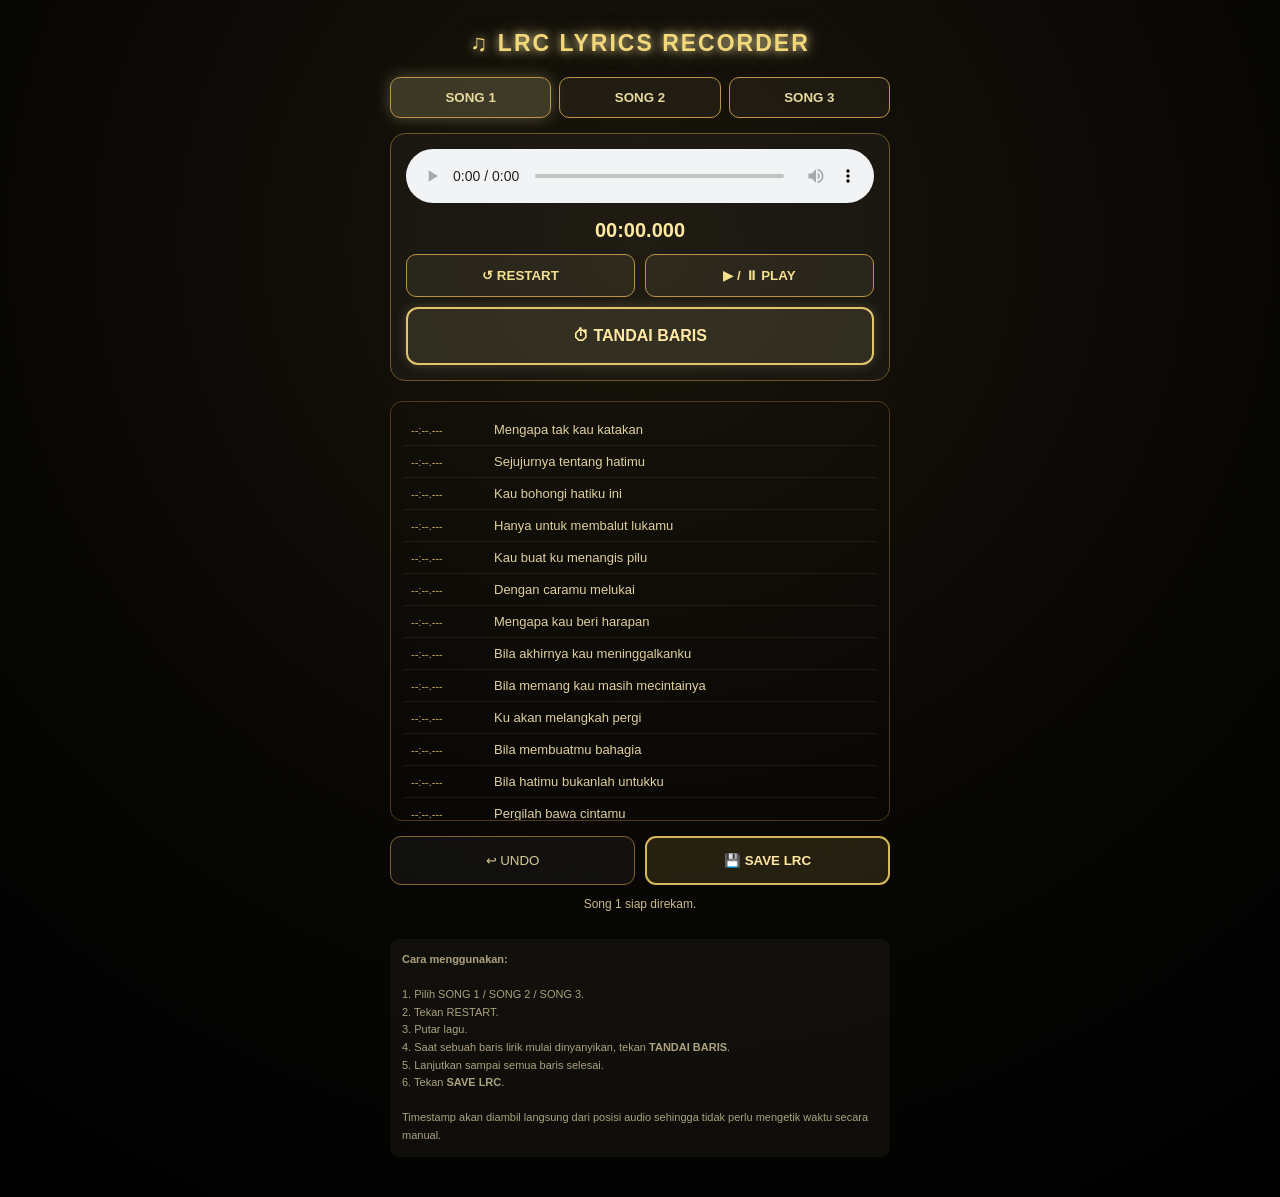
==== lrc-recorder.html @ 00f18ccf "Update Halaman Utama" ====
<!DOCTYPE html>
<html lang="id">

<head>

<meta charset="UTF-8">

<meta
  name="viewport"
  content="width=device-width, initial-scale=1.0"
>

<title>LRC Lyrics Recorder</title>

<style>

* {
  box-sizing: border-box;
}

html,
body {

  margin: 0;
  padding: 0;

  min-height: 100%;

  font-family:
    Arial,
    sans-serif;

  background:
    radial-gradient(
      circle at 50% 20%,
      #19150b,
      #080705 55%,
      #000000
    );

  color: #e7d99e;

}


body {

  padding:
    20px 15px 40px;

}


.container {

  width: 100%;

  max-width: 500px;

  margin: auto;

}


h1 {

  text-align: center;

  font-size: 23px;

  letter-spacing: 2px;

  margin:
    10px 0 20px;

  color: #f2d879;

  text-shadow:
    0 0 8px #d7c890,
    0 0 20px rgba(215,200,144,.5);

}


.song-buttons {

  display: flex;

  gap: 8px;

  margin-bottom: 15px;

}


.song-buttons button {

  flex: 1;

  padding: 12px 5px;

  border-radius: 10px;

  border:
    1px solid #b99545;

  background:
    rgba(215,200,144,.06);

  color: #e7d99e;

  font-weight: bold;

}


.song-buttons button.active {

  background:
    rgba(215,200,144,.22);

  box-shadow:
    0 0 15px rgba(215,200,144,.35);

}


.audio-box {

  padding: 15px;

  border:
    1px solid #6f5727;

  border-radius: 15px;

  background:
    rgba(255,255,255,.03);

}


audio {

  width: 100%;

}


.time {

  text-align: center;

  margin:
    12px 0;

  font-size: 20px;

  font-weight: bold;

  color: #ffe8a0;

}


.controls {

  display: grid;

  grid-template-columns:
    1fr 1fr;

  gap: 10px;

  margin-top: 10px;

}


button {

  cursor: pointer;

}


.control-btn {

  padding: 13px;

  border-radius: 10px;

  border:
    1px solid #b99545;

  background:
    rgba(215,200,144,.08);

  color: #f4df91;

  font-weight: bold;

}


.mark-btn {

  grid-column:
    1 / -1;

  padding: 18px;

  border-radius: 12px;

  border:
    2px solid #e4c56f;

  background:
    rgba(215,200,144,.12);

  color: #ffe9a3;

  font-size: 16px;

  font-weight: bold;

  box-shadow:
    0 0 12px rgba(215,200,144,.25);

}


.mark-btn:active {

  transform:
    scale(.97);

}


.lyrics-box {

  margin-top: 20px;

  padding: 12px;

  border:
    1px solid #4f3b19;

  border-radius: 12px;

  max-height: 420px;

  overflow-y: auto;

}


.lyric-row {

  display: flex;

  gap: 8px;

  align-items: center;

  padding: 8px;

  border-bottom:
    1px solid rgba(215,200,144,.08);

}


.lyric-row.marked {

  background:
    rgba(215,200,144,.10);

}


.lyric-time {

  width: 75px;

  flex-shrink: 0;

  font-size: 11px;

  color: #c7ae68;

}


.lyric-text {

  flex: 1;

  font-size: 13px;

  color: #ddd0a0;

}


.lyric-row.current {

  border-left:
    3px solid #f2d879;

  background:
    rgba(242,216,121,.12);

}


.bottom-controls {

  display: grid;

  grid-template-columns:
    1fr 1fr;

  gap: 10px;

  margin-top: 15px;

}


.save-btn {

  padding: 15px;

  border-radius: 11px;

  border:
    2px solid #d7b75b;

  background:
    rgba(215,183,91,.14);

  color: #ffe7a0;

  font-weight: bold;

}


.undo-btn {

  padding: 15px;

  border-radius: 11px;

  border:
    1px solid #80642d;

  background:
    rgba(255,255,255,.04);

  color: #d7c890;

}


.status {

  text-align: center;

  min-height: 22px;

  margin-top: 12px;

  font-size: 12px;

  color: #c9bb8a;

}


.help {

  margin-top: 20px;

  padding: 12px;

  border-radius: 10px;

  background:
    rgba(215,200,144,.05);

  color: #aaa27e;

  font-size: 11px;

  line-height: 1.6;

}

</style>

</head>


<body>


<div class="container">


<h1>♫ LRC LYRICS RECORDER</h1>


<div class="song-buttons">

  <button
    id="song1Btn"
    onclick="selectSong(1)"
  >
    SONG 1
  </button>

  <button
    id="song2Btn"
    onclick="selectSong(2)"
  >
    SONG 2
  </button>

  <button
    id="song3Btn"
    onclick="selectSong(3)"
  >
    SONG 3
  </button>

</div>


<div class="audio-box">


  <audio
    id="audio"
    controls
    preload="metadata"
  ></audio>


  <div
    class="time"
    id="currentTime"
  >
    00:00.000
  </div>


  <div class="controls">


    <button
      class="control-btn"
      onclick="restartSong()"
    >
      ↺ RESTART
    </button>


    <button
      class="control-btn"
      onclick="togglePlay()"
    >
      ▶ / ⏸ PLAY
    </button>


    <button
      class="mark-btn"
      onclick="markCurrentLine()"
    >
      ⏱ TANDAI BARIS
    </button>


  </div>


</div>


<div
  class="lyrics-box"
  id="lyricsBox"
></div>


<div class="bottom-controls">


  <button
    class="undo-btn"
    onclick="undoLast()"
  >
    ↩ UNDO
  </button>


  <button
    class="save-btn"
    onclick="saveLRC()"
  >
    💾 SAVE LRC
  </button>


</div>


<div
  class="status"
  id="status"
></div>


<div class="help">

  <b>Cara menggunakan:</b><br><br>

  1. Pilih SONG 1 / SONG 2 / SONG 3.<br>
  2. Tekan RESTART.<br>
  3. Putar lagu.<br>
  4. Saat sebuah baris lirik mulai dinyanyikan,
     tekan <b>TANDAI BARIS</b>.<br>
  5. Lanjutkan sampai semua baris selesai.<br>
  6. Tekan <b>SAVE LRC</b>.<br><br>

  Timestamp akan diambil langsung dari
  posisi audio sehingga tidak perlu mengetik
  waktu secara manual.

</div>


</div>


<script>


/* =========================================================
   DATA LIRIK
========================================================= */


const songs = {


  1: {

    audio:
      "lyricstime/song1.mp3",

    filename:
      "song1.lrc",

    lyrics: [

      "Mengapa tak kau katakan",
      "Sejujurnya tentang hatimu",
      "Kau bohongi hatiku ini",
      "Hanya untuk membalut lukamu",
      "Kau buat ku menangis pilu",
      "Dengan caramu melukai",
      "Mengapa kau beri harapan",
      "Bila akhirnya kau meninggalkanku",

      "Bila memang kau masih mecintainya",
      "Ku akan melangkah pergi",
      "Bila membuatmu bahagia",
      "Bila hatimu bukanlah untukku",
      "Pergilah bawa cintamu",
      "Bersama masa lalumu",

      "Kau bohongi hatiku ini",
      "Hanya untuk membalut lukamu",
      "Kau buat ku menangis pilu",
      "Dengan caramu melukai",
      "Mengapa kau beri harapan",
      "Bila akhirnya kau meninggalkanku",

      "Bila memang kau masih mecintainya",
      "Ku akan melangkah pergi",
      "Bila membuatmu bahagia",
      "Bila hatimu bukanlah untukku",
      "Pergilah bawa cintamu",
      "Bersama masa lalumu",

      "Bila memang kau masih mecintainya",
      "Ku akan melangkah pergi",
      "Bila membuatmu bahagia",
      "Bila hatimu bukanlah untukku",
      "Pergilah bawa cintamu",
      "Bersama masa lalumu oh"

    ]

  },


  2: {

    audio:
      "lyricstime/song2.mp3",

    filename:
      "song2.lrc",

    lyrics: [

      "Teringat saat bersamamu",
      "Kau kecup keningku disampingmu",
      "Kini hanyalah tinggal kenangan",
      "Saat bersamamu",

      "Ucap janjimu yang takkan pernah",
      "Untuk pergi meninggalkan aku",
      "Namun semua hanyalah semu",
      "Kini kau pergi meninggalkan cinta",

      "Kini tinggal kenangan",
      "Saat saat kita bersama",
      "Sungguh sangat ku merindu",
      "Sentuh peluk manja kamu",

      "Selamat tinggal yang aku cinta",
      "Semua kisah tentang cinta kita",
      "Kan ku kenang kau slamanya",
      "Di dalam hatiku",

      "Ucap janjimu yang takkan pernah",
      "Untuk pergi meninggalkan aku",
      "Namun semua hanyalah semu",
      "Kini kau pergi meninggalkan cinta",

      "Kini tinggal kenangan",
      "Saat saat kita bersama",
      "Sungguh sangat ku merindu",
      "Sentuh peluk manja kamu",

      "Selamat tinggal yang aku cinta",
      "Semua kisah tentang cinta kita",
      "Kan ku kenang kau slamanya",
      "Di dalam hatiku",

      "Kini tinggal kenangan",
      "Saat saat kita bersama",
      "Sungguh sangat ku merindu",
      "Sentuh peluk manja kamu",

      "Selamat tinggal yang aku cinta",
      "Semua kisah tentang cinta kita",
      "Kan ku kenang kau slamanya",
      "Di dalam hatiku"

    ]

  },


  3: {

    audio:
      "lyricstime/song3.mp3",

    filename:
      "song3.lrc",

    lyrics: [

      "Sakitnya hatiku",
      "Bila ingat tentangmu",
      "Saat saat indah bersamamu dulu",
      "Ku merindukanmu",
      "Resah hati tanpamu",
      "Namun kini dirimu bukan lagi milikku",

      "Mudahnya kau berpaling dariku",
      "Terlantarkan cintaku",
      "Inikah balasan janji manismu",
      "Kan setia padaku",

      "Disana kau berdua bahagia",
      "Disini ku sendiri menahan luka",
      "Mudahnya engkau membagi cinta",
      "Setia ku kau balas luka",

      "Sesungguhnya tanpamu aku tak bisa",
      "Namun apalah daya kau telah mendua",
      "Biarlah disini ku merawat luka",
      "Semoga kau selalu bahagia",

      "Oh mudahnya kau berpaling dariku",
      "Terlantarkan cintaku",
      "Inikah balasan janji manismu",
      "Kan setia padaku",

      "Disana kau berdua bahagia",
      "Disini ku sendiri menahan luka",
      "Mudahnya engkau membagi cinta",
      "Setia ku kau balas luka",

      "Sesungguhnya tanpamu aku tak bisa",
      "Namun apalah daya kau telah mendua",
      "Biarlah disini ku merawat luka",
      "Semoga kau selalu bahagia",

      "Disana kau berdua bahagia",
      "Disini ku sendiri menahan luka",
      "Mudahnya engkau membagi cinta",
      "Setia ku kau balas luka",

      "Sesungguhnya tanpamu aku tak bisa",
      "Namun apalah daya kau telah mendua",
      "Biarlah disini ku merawat luka",
      "Semoga kau selalu bahagia"

    ]

  }

};


/* =========================================================
   STATE
========================================================= */


const audio =
  document.getElementById("audio");


const currentTime =
  document.getElementById("currentTime");


const lyricsBox =
  document.getElementById("lyricsBox");


const statusBox =
  document.getElementById("status");


let currentSong =
  1;


let currentLine =
  0;


let recorded =
  [];


/* =========================================================
   SELECT SONG
========================================================= */


function selectSong(number) {


  currentSong =
    number;


  currentLine =
    0;


  recorded =
    [];


  audio.pause();


  audio.currentTime =
    0;


  audio.src =
    songs[number].audio;


  audio.load();


  document
    .querySelectorAll(".song-buttons button")
    .forEach(button => {

      button.classList.remove(
        "active"
      );

    });


  document
    .getElementById(
      "song" + number + "Btn"
    )
    .classList.add(
      "active"
    );


  renderLyrics();


  setStatus(
    "Song " +
    number +
    " siap direkam."
  );

}


/* =========================================================
   RENDER LYRICS
========================================================= */


function renderLyrics() {


  lyricsBox.innerHTML =
    "";


  songs[currentSong]
    .lyrics
    .forEach(
      (text, index) => {


        const row =
          document.createElement(
            "div"
          );


        row.className =
          "lyric-row";


        row.id =
          "line-" +
          index;


        const time =
          document.createElement(
            "div"
          );


        time.className =
          "lyric-time";


        time.textContent =
          "--:--.---";


        const lyric =
          document.createElement(
            "div"
          );


        lyric.className =
          "lyric-text";


        lyric.textContent =
          text;


        row.appendChild(
          time
        );


        row.appendChild(
          lyric
        );


        lyricsBox.appendChild(
          row
        );

      }
    );

}


/* =========================================================
   TIME FORMAT
========================================================= */


function formatTime(seconds) {


  const minutes =
    Math.floor(
      seconds / 60
    );


  const secs =
    seconds -
    minutes * 60;


  const secText =
    secs
      .toFixed(3)
      .padStart(
        6,
        "0"
      );


  return (
    String(minutes)
      .padStart(2, "0")
    +
    ":" +
    secText
  );

}


/* =========================================================
   LRC TIME FORMAT
========================================================= */


function formatLRC(seconds) {


  const minutes =
    Math.floor(
      seconds / 60
    );


  const secs =
    seconds -
    minutes * 60;


  return (
    "[" +
    String(minutes)
      .padStart(2, "0")
    +
    ":" +
    secs
      .toFixed(3)
      .padStart(6, "0")
    +
    "]"
  );

}


/* =========================================================
   UPDATE CLOCK
========================================================= */


audio.addEventListener(
  "timeupdate",
  () => {


    currentTime.textContent =
      formatTime(
        audio.currentTime
      );


  }
);


/* =========================================================
   MARK CURRENT LINE
========================================================= */


function markCurrentLine() {


  if (
    currentLine >=
    songs[currentSong].lyrics.length
  ) {

    setStatus(
      "Semua baris sudah direkam."
    );

    return;

  }


  const time =
    audio.currentTime;


  const text =
    songs[currentSong]
      .lyrics[currentLine];


  recorded.push({

    time:
      time,

    text:
      text,

    line:
      currentLine

  });


  const row =
    document.getElementById(
      "line-" +
      currentLine
    );


  if (row) {


    row.classList.add(
      "marked"
    );


    row.classList.remove(
      "current"
    );


    row.querySelector(
      ".lyric-time"
    ).textContent =
      formatTime(time);


  }


  currentLine++;


  const next =
    document.getElementById(
      "line-" +
      currentLine
    );


  if (next) {


    next.classList.add(
      "current"
    );


    next.scrollIntoView({

      behavior:
        "smooth",

      block:
        "center"

    });

  }


  setStatus(

    "Tersimpan: " +
    formatTime(time) +
    " — " +
    text

  );

}


/* =========================================================
   UNDO
========================================================= */


function undoLast() {


  if (
    recorded.length === 0
  ) {

    setStatus(
      "Belum ada timestamp."
    );

    return;

  }


  const last =
    recorded.pop();


  currentLine =
    last.line;


  const row =
    document.getElementById(
      "line-" +
      last.line
    );


  if (row) {


    row.classList.remove(
      "marked"
    );


    row.querySelector(
      ".lyric-time"
    ).textContent =
      "--:--.---";

  }


  const next =
    document.getElementById(
      "line-" +
      currentLine
    );


  if (next) {

    next.classList.add(
      "current"
    );

  }


  setStatus(
    "Timestamp terakhir dibatalkan."
  );

}


/* =========================================================
   PLAY / PAUSE
========================================================= */


function togglePlay() {


  if (
    audio.paused
  ) {

    audio.play();

  } else {

    audio.pause();

  }

}


/* =========================================================
   RESTART
========================================================= */


function restartSong() {


  audio.pause();


  audio.currentTime =
    0;


  currentLine =
    0;


  recorded =
    [];


  renderLyrics();


  setStatus(
    "Recording direset. Siap mulai dari awal."
  );

}


/* =========================================================
   SAVE LRC
========================================================= */


function saveLRC() {


  if (
    recorded.length === 0
  ) {

    setStatus(
      "Belum ada timestamp untuk disimpan."
    );

    return;

  }


  const lines =
    recorded
      .slice()
      .sort(
        (a, b) =>
          a.time -
          b.time
      )
      .map(
        item =>
          formatLRC(
            item.time
          ) +
          item.text
      );


  const lrc =
    lines.join(
      "\n"
    );


  const blob =
    new Blob(
      [lrc],
      {
        type:
          "text/plain;charset=utf-8"
      }
    );


  const url =
    URL.createObjectURL(
      blob
    );


  const link =
    document.createElement(
      "a"
    );


  link.href =
    url;


  link.download =
    songs[currentSong].filename;


  document.body.appendChild(
    link
  );


  link.click();


  document.body.removeChild(
    link
  );


  URL.revokeObjectURL(
    url
  );


  setStatus(

    "✓ " +
    songs[currentSong].filename +
    " berhasil dibuat."

  );

}


/* =========================================================
   STATUS
========================================================= */


function setStatus(message) {

  statusBox.textContent =
    message;

}


/* =========================================================
   INITIALIZE
========================================================= */


selectSong(1);


</script>


</body>

</html>
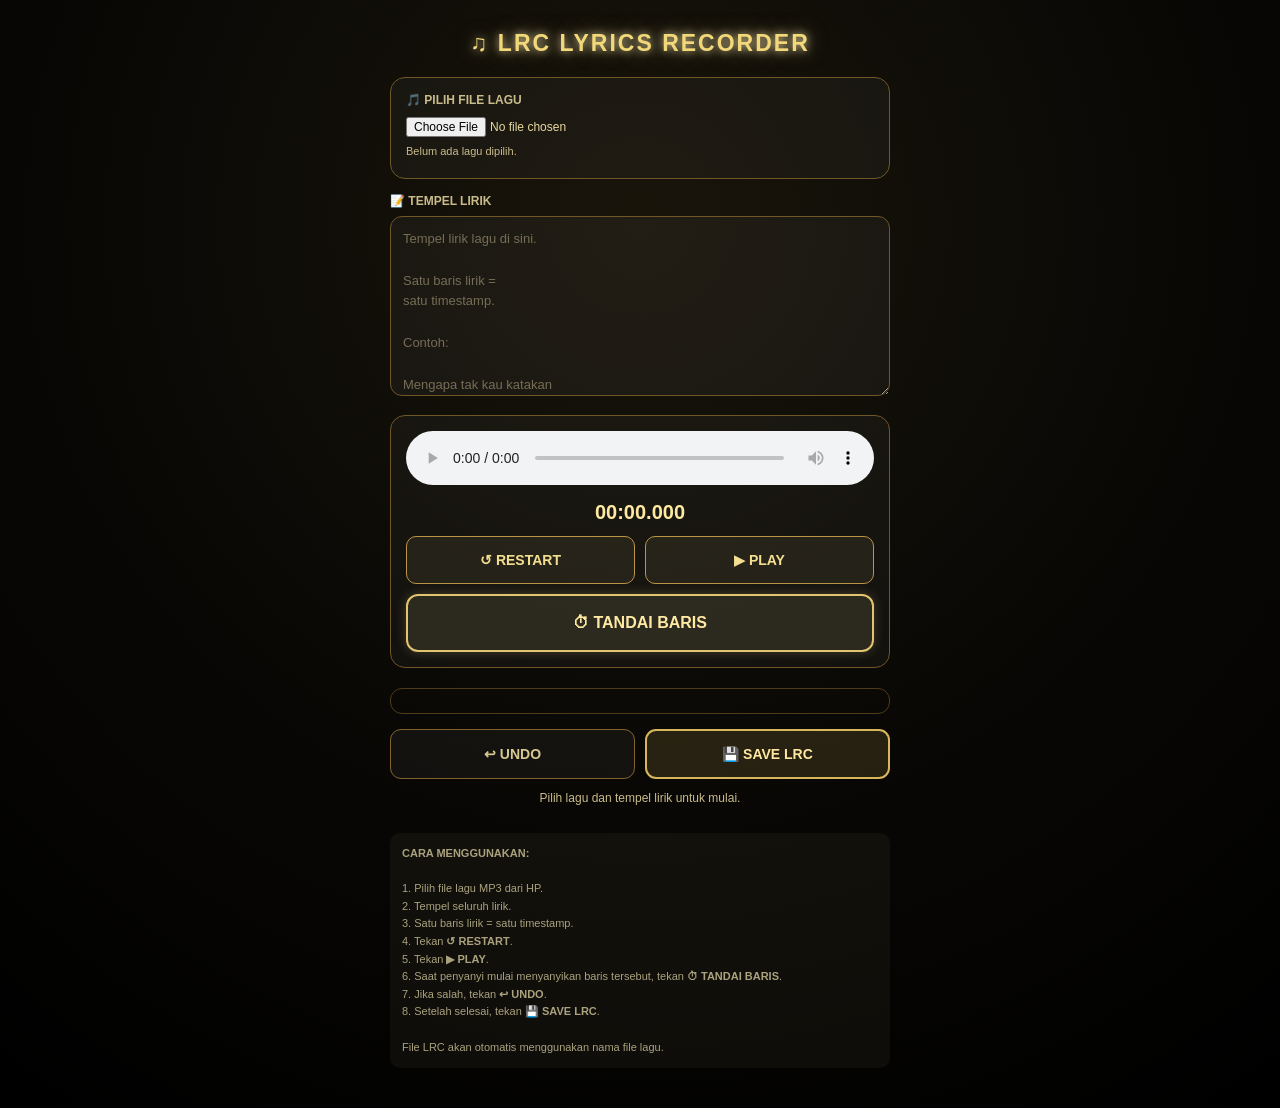
==== commit 651ecea2: "Update lagu halaman utama" ====
--- a/lrc-recorder.html
+++ b/lrc-recorder.html
@@ -12,11 +12,17 @@
 
 <title>LRC Lyrics Recorder</title>
 
+
 <style>
+
+/* =========================================================
+   RESET
+========================================================= */
 
 * {
   box-sizing: border-box;
 }
+
 
 html,
 body {
@@ -51,16 +57,35 @@
 }
 
 
+button,
+input,
+textarea {
+
+  font-family:
+    Arial,
+    sans-serif;
+
+}
+
+
+/* =========================================================
+   CONTAINER
+========================================================= */
+
 .container {
 
   width: 100%;
 
   max-width: 500px;
 
-  margin: auto;
-
-}
-
+  margin: 0 auto;
+
+}
+
+
+/* =========================================================
+   TITLE
+========================================================= */
 
 h1 {
 
@@ -82,22 +107,202 @@
 }
 
 
-.song-buttons {
-
-  display: flex;
-
-  gap: 8px;
+/* =========================================================
+   FILE BOX
+========================================================= */
+
+.file-box {
+
+  padding: 15px;
+
+  border:
+    1px solid #6f5727;
+
+  border-radius: 15px;
+
+  background:
+    rgba(255,255,255,.03);
 
   margin-bottom: 15px;
 
 }
 
 
-.song-buttons button {
-
-  flex: 1;
-
-  padding: 12px 5px;
+.file-title {
+
+  display: block;
+
+  margin-bottom: 10px;
+
+  font-size: 12px;
+
+  font-weight: bold;
+
+  color: #c9bb8a;
+
+}
+
+
+#audioFile {
+
+  width: 100%;
+
+  color: #e7d99e;
+
+  font-size: 12px;
+
+}
+
+
+.file-name {
+
+  margin-top: 8px;
+
+  min-height: 18px;
+
+  font-size: 11px;
+
+  color: #c9bb8a;
+
+  word-break: break-word;
+
+}
+
+
+/* =========================================================
+   LYRICS INPUT
+========================================================= */
+
+.lyrics-title {
+
+  display: block;
+
+  margin-bottom: 8px;
+
+  font-size: 12px;
+
+  font-weight: bold;
+
+  color: #c9bb8a;
+
+}
+
+
+#lyricsInput {
+
+  width: 100%;
+
+  min-height: 180px;
+
+  padding: 12px;
+
+  resize: vertical;
+
+  outline: none;
+
+  border:
+    1px solid #6f5727;
+
+  border-radius: 12px;
+
+  background:
+    rgba(255,255,255,.04);
+
+  color: #e7d99e;
+
+  font-family:
+    Arial,
+    sans-serif;
+
+  font-size: 13px;
+
+  line-height: 1.6;
+
+}
+
+
+#lyricsInput::placeholder {
+
+  color: #756d55;
+
+}
+
+
+/* =========================================================
+   AUDIO BOX
+========================================================= */
+
+.audio-box {
+
+  margin-top: 15px;
+
+  padding: 15px;
+
+  border:
+    1px solid #6f5727;
+
+  border-radius: 15px;
+
+  background:
+    rgba(255,255,255,.03);
+
+}
+
+
+audio {
+
+  width: 100%;
+
+}
+
+
+/* =========================================================
+   TIME
+========================================================= */
+
+.time {
+
+  text-align: center;
+
+  margin:
+    12px 0;
+
+  font-size: 20px;
+
+  font-weight: bold;
+
+  color: #ffe8a0;
+
+}
+
+
+/* =========================================================
+   CONTROLS
+========================================================= */
+
+.controls {
+
+  display: grid;
+
+  grid-template-columns:
+    1fr 1fr;
+
+  gap: 10px;
+
+  margin-top: 10px;
+
+}
+
+
+.control-btn {
+
+  display: block;
+
+  width: 100%;
+
+  min-height: 48px;
+
+  padding: 13px 8px;
 
   border-radius: 10px;
 
@@ -105,65 +310,165 @@
     1px solid #b99545;
 
   background:
-    rgba(215,200,144,.06);
-
-  color: #e7d99e;
+    rgba(215,200,144,.08);
+
+  color: #f4df91;
+
+  font-size: 14px;
 
   font-weight: bold;
 
-}
-
-
-.song-buttons button.active {
+  text-align: center;
+
+  cursor: pointer;
+
+}
+
+
+/* =========================================================
+   MARK BUTTON
+========================================================= */
+
+.mark-btn {
+
+  display: block;
+
+  grid-column:
+    1 / -1;
+
+  width: 100%;
+
+  min-height: 58px;
+
+  padding: 18px 10px;
+
+  border-radius: 12px;
+
+  border:
+    2px solid #e4c56f;
 
   background:
-    rgba(215,200,144,.22);
+    rgba(215,200,144,.12);
+
+  color: #ffe9a3;
+
+  font-size: 16px;
+
+  font-weight: bold;
+
+  text-align: center;
+
+  cursor: pointer;
 
   box-shadow:
-    0 0 15px rgba(215,200,144,.35);
-
-}
-
-
-.audio-box {
-
-  padding: 15px;
+    0 0 12px
+    rgba(215,200,144,.25);
+
+}
+
+
+.control-btn:active,
+.mark-btn:active,
+.undo-btn:active,
+.save-btn:active {
+
+  transform:
+    scale(.97);
+
+}
+
+
+/* =========================================================
+   LYRICS BOX
+========================================================= */
+
+.lyrics-box {
+
+  margin-top: 20px;
+
+  padding: 12px;
 
   border:
-    1px solid #6f5727;
-
-  border-radius: 15px;
+    1px solid #4f3b19;
+
+  border-radius: 12px;
+
+  max-height: 420px;
+
+  overflow-y: auto;
+
+}
+
+
+/* =========================================================
+   LYRIC ROW
+========================================================= */
+
+.lyric-row {
+
+  display: flex;
+
+  gap: 8px;
+
+  align-items: center;
+
+  padding: 8px;
+
+  border-bottom:
+    1px solid
+    rgba(215,200,144,.08);
+
+}
+
+
+.lyric-row.marked {
 
   background:
-    rgba(255,255,255,.03);
-
-}
-
-
-audio {
-
-  width: 100%;
-
-}
-
-
-.time {
-
-  text-align: center;
-
-  margin:
-    12px 0;
-
-  font-size: 20px;
-
-  font-weight: bold;
-
-  color: #ffe8a0;
-
-}
-
-
-.controls {
+    rgba(215,200,144,.10);
+
+}
+
+
+.lyric-row.current {
+
+  border-left:
+    3px solid #f2d879;
+
+  background:
+    rgba(242,216,121,.12);
+
+}
+
+
+.lyric-time {
+
+  width: 75px;
+
+  flex-shrink: 0;
+
+  font-size: 11px;
+
+  color: #c7ae68;
+
+}
+
+
+.lyric-text {
+
+  flex: 1;
+
+  font-size: 13px;
+
+  color: #ddd0a0;
+
+}
+
+
+/* =========================================================
+   BOTTOM CONTROLS
+========================================================= */
+
+.bottom-controls {
 
   display: grid;
 
@@ -172,166 +477,51 @@
 
   gap: 10px;
 
-  margin-top: 10px;
-
-}
-
-
-button {
+  margin-top: 15px;
+
+}
+
+
+.undo-btn {
+
+  display: block;
+
+  width: 100%;
+
+  min-height: 50px;
+
+  padding: 15px 8px;
+
+  border-radius: 11px;
+
+  border:
+    1px solid #80642d;
+
+  background:
+    rgba(255,255,255,.04);
+
+  color: #d7c890;
+
+  font-size: 14px;
+
+  font-weight: bold;
+
+  text-align: center;
 
   cursor: pointer;
 
 }
 
 
-.control-btn {
-
-  padding: 13px;
-
-  border-radius: 10px;
-
-  border:
-    1px solid #b99545;
-
-  background:
-    rgba(215,200,144,.08);
-
-  color: #f4df91;
-
-  font-weight: bold;
-
-}
-
-
-.mark-btn {
-
-  grid-column:
-    1 / -1;
-
-  padding: 18px;
-
-  border-radius: 12px;
-
-  border:
-    2px solid #e4c56f;
-
-  background:
-    rgba(215,200,144,.12);
-
-  color: #ffe9a3;
-
-  font-size: 16px;
-
-  font-weight: bold;
-
-  box-shadow:
-    0 0 12px rgba(215,200,144,.25);
-
-}
-
-
-.mark-btn:active {
-
-  transform:
-    scale(.97);
-
-}
-
-
-.lyrics-box {
-
-  margin-top: 20px;
-
-  padding: 12px;
-
-  border:
-    1px solid #4f3b19;
-
-  border-radius: 12px;
-
-  max-height: 420px;
-
-  overflow-y: auto;
-
-}
-
-
-.lyric-row {
-
-  display: flex;
-
-  gap: 8px;
-
-  align-items: center;
-
-  padding: 8px;
-
-  border-bottom:
-    1px solid rgba(215,200,144,.08);
-
-}
-
-
-.lyric-row.marked {
-
-  background:
-    rgba(215,200,144,.10);
-
-}
-
-
-.lyric-time {
-
-  width: 75px;
-
-  flex-shrink: 0;
-
-  font-size: 11px;
-
-  color: #c7ae68;
-
-}
-
-
-.lyric-text {
-
-  flex: 1;
-
-  font-size: 13px;
-
-  color: #ddd0a0;
-
-}
-
-
-.lyric-row.current {
-
-  border-left:
-    3px solid #f2d879;
-
-  background:
-    rgba(242,216,121,.12);
-
-}
-
-
-.bottom-controls {
-
-  display: grid;
-
-  grid-template-columns:
-    1fr 1fr;
-
-  gap: 10px;
-
-  margin-top: 15px;
-
-}
-
-
 .save-btn {
 
-  padding: 15px;
+  display: block;
+
+  width: 100%;
+
+  min-height: 50px;
+
+  padding: 15px 8px;
 
   border-radius: 11px;
 
@@ -343,27 +533,20 @@
 
   color: #ffe7a0;
 
+  font-size: 14px;
+
   font-weight: bold;
 
-}
-
-
-.undo-btn {
-
-  padding: 15px;
-
-  border-radius: 11px;
-
-  border:
-    1px solid #80642d;
-
-  background:
-    rgba(255,255,255,.04);
-
-  color: #d7c890;
-
-}
-
+  text-align: center;
+
+  cursor: pointer;
+
+}
+
+
+/* =========================================================
+   STATUS
+========================================================= */
 
 .status {
 
@@ -379,6 +562,10 @@
 
 }
 
+
+/* =========================================================
+   HELP
+========================================================= */
 
 .help {
 
@@ -410,34 +597,81 @@
 <div class="container">
 
 
-<h1>♫ LRC LYRICS RECORDER</h1>
-
-
-<div class="song-buttons">
-
-  <button
-    id="song1Btn"
-    onclick="selectSong(1)"
+<!-- =====================================================
+     TITLE
+===================================================== -->
+
+<h1>
+  ♫ LRC LYRICS RECORDER
+</h1>
+
+
+<!-- =====================================================
+     SELECT AUDIO
+===================================================== -->
+
+<div class="file-box">
+
+  <label
+    class="file-title"
+    for="audioFile"
   >
-    SONG 1
-  </button>
-
-  <button
-    id="song2Btn"
-    onclick="selectSong(2)"
+    🎵 PILIH FILE LAGU
+  </label>
+
+
+  <input
+    type="file"
+    id="audioFile"
+    accept="audio/*"
   >
-    SONG 2
-  </button>
-
-  <button
-    id="song3Btn"
-    onclick="selectSong(3)"
+
+
+  <div
+    class="file-name"
+    id="fileName"
   >
-    SONG 3
-  </button>
+    Belum ada lagu dipilih.
+  </div>
 
 </div>
 
+
+<!-- =====================================================
+     LYRICS INPUT
+===================================================== -->
+
+<div>
+
+  <label
+    class="lyrics-title"
+    for="lyricsInput"
+  >
+    📝 TEMPEL LIRIK
+  </label>
+
+
+  <textarea
+    id="lyricsInput"
+    placeholder="Tempel lirik lagu di sini.
+
+Satu baris lirik =
+satu timestamp.
+
+Contoh:
+
+Mengapa tak kau katakan
+Sejujurnya tentang hatimu
+Kau bohongi hatiku ini
+Hanya untuk membalut lukamu"
+  ></textarea>
+
+</div>
+
+
+<!-- =====================================================
+     AUDIO PLAYER
+===================================================== -->
 
 <div class="audio-box">
 
@@ -461,24 +695,27 @@
 
 
     <button
+      type="button"
       class="control-btn"
-      onclick="restartSong()"
+      id="restartBtn"
     >
       ↺ RESTART
     </button>
 
 
     <button
+      type="button"
       class="control-btn"
-      onclick="togglePlay()"
+      id="playBtn"
     >
-      ▶ / ⏸ PLAY
+      ▶ PLAY
     </button>
 
 
     <button
+      type="button"
       class="mark-btn"
-      onclick="markCurrentLine()"
+      id="markBtn"
     >
       ⏱ TANDAI BARIS
     </button>
@@ -489,6 +726,10 @@
 
 </div>
 
+
+<!-- =====================================================
+     LYRICS DISPLAY
+===================================================== -->
 
 <div
   class="lyrics-box"
@@ -496,20 +737,26 @@
 ></div>
 
 
+<!-- =====================================================
+     UNDO / SAVE
+===================================================== -->
+
 <div class="bottom-controls">
 
 
   <button
+    type="button"
     class="undo-btn"
-    onclick="undoLast()"
+    id="undoBtn"
   >
     ↩ UNDO
   </button>
 
 
   <button
+    type="button"
     class="save-btn"
-    onclick="saveLRC()"
+    id="saveBtn"
   >
     💾 SAVE LRC
   </button>
@@ -518,27 +765,66 @@
 </div>
 
 
+<!-- =====================================================
+     STATUS
+===================================================== -->
+
 <div
   class="status"
   id="status"
-></div>
-
+>
+  Pilih lagu dan tempel lirik untuk mulai.
+</div>
+
+
+<!-- =====================================================
+     HELP
+===================================================== -->
 
 <div class="help">
 
-  <b>Cara menggunakan:</b><br><br>
-
-  1. Pilih SONG 1 / SONG 2 / SONG 3.<br>
-  2. Tekan RESTART.<br>
-  3. Putar lagu.<br>
-  4. Saat sebuah baris lirik mulai dinyanyikan,
-     tekan <b>TANDAI BARIS</b>.<br>
-  5. Lanjutkan sampai semua baris selesai.<br>
-  6. Tekan <b>SAVE LRC</b>.<br><br>
-
-  Timestamp akan diambil langsung dari
-  posisi audio sehingga tidak perlu mengetik
-  waktu secara manual.
+  <b>CARA MENGGUNAKAN:</b>
+
+  <br><br>
+
+  1. Pilih file lagu MP3 dari HP.
+
+  <br>
+
+  2. Tempel seluruh lirik.
+
+  <br>
+
+  3. Satu baris lirik = satu timestamp.
+
+  <br>
+
+  4. Tekan <b>↺ RESTART</b>.
+
+  <br>
+
+  5. Tekan <b>▶ PLAY</b>.
+
+  <br>
+
+  6. Saat penyanyi mulai menyanyikan
+     baris tersebut, tekan
+     <b>⏱ TANDAI BARIS</b>.
+
+  <br>
+
+  7. Jika salah, tekan
+     <b>↩ UNDO</b>.
+
+  <br>
+
+  8. Setelah selesai, tekan
+     <b>💾 SAVE LRC</b>.
+
+  <br><br>
+
+  File LRC akan otomatis menggunakan
+  nama file lagu.
 
 </div>
 
@@ -548,389 +834,88 @@
 
 <script>
 
-
-/* =========================================================
-   DATA LIRIK
-========================================================= */
-
-
-const songs = {
-
-
-  1: {
-
-    audio:
-      "lyricstime/song1.mp3",
-
-    filename:
-      "song1.lrc",
-
-    lyrics: [
-
-      "Mengapa tak kau katakan",
-      "Sejujurnya tentang hatimu",
-      "Kau bohongi hatiku ini",
-      "Hanya untuk membalut lukamu",
-      "Kau buat ku menangis pilu",
-      "Dengan caramu melukai",
-      "Mengapa kau beri harapan",
-      "Bila akhirnya kau meninggalkanku",
-
-      "Bila memang kau masih mecintainya",
-      "Ku akan melangkah pergi",
-      "Bila membuatmu bahagia",
-      "Bila hatimu bukanlah untukku",
-      "Pergilah bawa cintamu",
-      "Bersama masa lalumu",
-
-      "Kau bohongi hatiku ini",
-      "Hanya untuk membalut lukamu",
-      "Kau buat ku menangis pilu",
-      "Dengan caramu melukai",
-      "Mengapa kau beri harapan",
-      "Bila akhirnya kau meninggalkanku",
-
-      "Bila memang kau masih mecintainya",
-      "Ku akan melangkah pergi",
-      "Bila membuatmu bahagia",
-      "Bila hatimu bukanlah untukku",
-      "Pergilah bawa cintamu",
-      "Bersama masa lalumu",
-
-      "Bila memang kau masih mecintainya",
-      "Ku akan melangkah pergi",
-      "Bila membuatmu bahagia",
-      "Bila hatimu bukanlah untukku",
-      "Pergilah bawa cintamu",
-      "Bersama masa lalumu oh"
-
-    ]
-
-  },
-
-
-  2: {
-
-    audio:
-      "lyricstime/song2.mp3",
-
-    filename:
-      "song2.lrc",
-
-    lyrics: [
-
-      "Teringat saat bersamamu",
-      "Kau kecup keningku disampingmu",
-      "Kini hanyalah tinggal kenangan",
-      "Saat bersamamu",
-
-      "Ucap janjimu yang takkan pernah",
-      "Untuk pergi meninggalkan aku",
-      "Namun semua hanyalah semu",
-      "Kini kau pergi meninggalkan cinta",
-
-      "Kini tinggal kenangan",
-      "Saat saat kita bersama",
-      "Sungguh sangat ku merindu",
-      "Sentuh peluk manja kamu",
-
-      "Selamat tinggal yang aku cinta",
-      "Semua kisah tentang cinta kita",
-      "Kan ku kenang kau slamanya",
-      "Di dalam hatiku",
-
-      "Ucap janjimu yang takkan pernah",
-      "Untuk pergi meninggalkan aku",
-      "Namun semua hanyalah semu",
-      "Kini kau pergi meninggalkan cinta",
-
-      "Kini tinggal kenangan",
-      "Saat saat kita bersama",
-      "Sungguh sangat ku merindu",
-      "Sentuh peluk manja kamu",
-
-      "Selamat tinggal yang aku cinta",
-      "Semua kisah tentang cinta kita",
-      "Kan ku kenang kau slamanya",
-      "Di dalam hatiku",
-
-      "Kini tinggal kenangan",
-      "Saat saat kita bersama",
-      "Sungguh sangat ku merindu",
-      "Sentuh peluk manja kamu",
-
-      "Selamat tinggal yang aku cinta",
-      "Semua kisah tentang cinta kita",
-      "Kan ku kenang kau slamanya",
-      "Di dalam hatiku"
-
-    ]
-
-  },
-
-
-  3: {
-
-    audio:
-      "lyricstime/song3.mp3",
-
-    filename:
-      "song3.lrc",
-
-    lyrics: [
-
-      "Sakitnya hatiku",
-      "Bila ingat tentangmu",
-      "Saat saat indah bersamamu dulu",
-      "Ku merindukanmu",
-      "Resah hati tanpamu",
-      "Namun kini dirimu bukan lagi milikku",
-
-      "Mudahnya kau berpaling dariku",
-      "Terlantarkan cintaku",
-      "Inikah balasan janji manismu",
-      "Kan setia padaku",
-
-      "Disana kau berdua bahagia",
-      "Disini ku sendiri menahan luka",
-      "Mudahnya engkau membagi cinta",
-      "Setia ku kau balas luka",
-
-      "Sesungguhnya tanpamu aku tak bisa",
-      "Namun apalah daya kau telah mendua",
-      "Biarlah disini ku merawat luka",
-      "Semoga kau selalu bahagia",
-
-      "Oh mudahnya kau berpaling dariku",
-      "Terlantarkan cintaku",
-      "Inikah balasan janji manismu",
-      "Kan setia padaku",
-
-      "Disana kau berdua bahagia",
-      "Disini ku sendiri menahan luka",
-      "Mudahnya engkau membagi cinta",
-      "Setia ku kau balas luka",
-
-      "Sesungguhnya tanpamu aku tak bisa",
-      "Namun apalah daya kau telah mendua",
-      "Biarlah disini ku merawat luka",
-      "Semoga kau selalu bahagia",
-
-      "Disana kau berdua bahagia",
-      "Disini ku sendiri menahan luka",
-      "Mudahnya engkau membagi cinta",
-      "Setia ku kau balas luka",
-
-      "Sesungguhnya tanpamu aku tak bisa",
-      "Namun apalah daya kau telah mendua",
-      "Biarlah disini ku merawat luka",
-      "Semoga kau selalu bahagia"
-
-    ]
-
-  }
-
-};
-
-
-/* =========================================================
-   STATE
-========================================================= */
-
+/* =========================================================
+   ELEMENT
+========================================================= */
 
 const audio =
   document.getElementById("audio");
 
+const audioFile =
+  document.getElementById("audioFile");
+
+const fileName =
+  document.getElementById("fileName");
+
+const lyricsInput =
+  document.getElementById("lyricsInput");
+
+const lyricsBox =
+  document.getElementById("lyricsBox");
 
 const currentTime =
   document.getElementById("currentTime");
 
-
-const lyricsBox =
-  document.getElementById("lyricsBox");
-
-
 const statusBox =
   document.getElementById("status");
 
-
-let currentSong =
-  1;
-
-
-let currentLine =
-  0;
-
-
-let recorded =
-  [];
-
-
-/* =========================================================
-   SELECT SONG
-========================================================= */
-
-
-function selectSong(number) {
-
-
-  currentSong =
-    number;
-
-
-  currentLine =
-    0;
-
-
-  recorded =
-    [];
-
-
-  audio.pause();
-
-
-  audio.currentTime =
-    0;
-
-
-  audio.src =
-    songs[number].audio;
-
-
-  audio.load();
-
-
-  document
-    .querySelectorAll(".song-buttons button")
-    .forEach(button => {
-
-      button.classList.remove(
-        "active"
-      );
-
-    });
-
-
-  document
-    .getElementById(
-      "song" + number + "Btn"
-    )
-    .classList.add(
-      "active"
-    );
-
-
-  renderLyrics();
-
-
-  setStatus(
-    "Song " +
-    number +
-    " siap direkam."
-  );
-
-}
-
-
-/* =========================================================
-   RENDER LYRICS
-========================================================= */
-
-
-function renderLyrics() {
-
-
-  lyricsBox.innerHTML =
-    "";
-
-
-  songs[currentSong]
-    .lyrics
-    .forEach(
-      (text, index) => {
-
-
-        const row =
-          document.createElement(
-            "div"
-          );
-
-
-        row.className =
-          "lyric-row";
-
-
-        row.id =
-          "line-" +
-          index;
-
-
-        const time =
-          document.createElement(
-            "div"
-          );
-
-
-        time.className =
-          "lyric-time";
-
-
-        time.textContent =
-          "--:--.---";
-
-
-        const lyric =
-          document.createElement(
-            "div"
-          );
-
-
-        lyric.className =
-          "lyric-text";
-
-
-        lyric.textContent =
-          text;
-
-
-        row.appendChild(
-          time
-        );
-
-
-        row.appendChild(
-          lyric
-        );
-
-
-        lyricsBox.appendChild(
-          row
-        );
-
-      }
-    );
-
-}
-
-
-/* =========================================================
-   TIME FORMAT
-========================================================= */
-
+const playBtn =
+  document.getElementById("playBtn");
+
+const restartBtn =
+  document.getElementById("restartBtn");
+
+const markBtn =
+  document.getElementById("markBtn");
+
+const undoBtn =
+  document.getElementById("undoBtn");
+
+const saveBtn =
+  document.getElementById("saveBtn");
+
+
+/* =========================================================
+   STATE
+========================================================= */
+
+let lyrics = [];
+
+let currentLine = 0;
+
+let recorded = [];
+
+let selectedFile = null;
+
+let audioURL = null;
+
+
+/* =========================================================
+   STATUS
+========================================================= */
+
+function setStatus(message) {
+
+  statusBox.textContent =
+    message;
+
+}
+
+
+/* =========================================================
+   FORMAT DISPLAY TIME
+========================================================= */
 
 function formatTime(seconds) {
-
 
   const minutes =
     Math.floor(
       seconds / 60
     );
 
-
   const secs =
     seconds -
     minutes * 60;
-
 
   const secText =
     secs
@@ -940,12 +925,12 @@
         "0"
       );
 
-
   return (
     String(minutes)
       .padStart(2, "0")
     +
-    ":" +
+    ":"
+    +
     secText
   );
 
@@ -953,30 +938,28 @@
 
 
 /* =========================================================
-   LRC TIME FORMAT
-========================================================= */
-
+   FORMAT LRC TIME
+========================================================= */
 
 function formatLRC(seconds) {
-
 
   const minutes =
     Math.floor(
       seconds / 60
     );
 
-
   const secs =
     seconds -
     minutes * 60;
 
-
   return (
-    "[" +
+    "["
+    +
     String(minutes)
       .padStart(2, "0")
     +
-    ":" +
+    ":"
+    +
     secs
       .toFixed(3)
       .padStart(6, "0")
@@ -988,68 +971,216 @@
 
 
 /* =========================================================
-   UPDATE CLOCK
-========================================================= */
-
-
-audio.addEventListener(
-  "timeupdate",
-  () => {
-
-
-    currentTime.textContent =
-      formatTime(
-        audio.currentTime
-      );
-
+   SELECT AUDIO
+========================================================= */
+
+audioFile.addEventListener(
+  "change",
+  function () {
+
+    const file =
+      this.files[0];
+
+
+    if (!file) {
+
+      return;
+
+    }
+
+
+    selectedFile =
+      file;
+
+
+    fileName.textContent =
+      "✓ " +
+      file.name;
+
+
+    if (audioURL) {
+
+      URL.revokeObjectURL(
+        audioURL
+      );
+
+    }
+
+
+    audioURL =
+      URL.createObjectURL(
+        file
+      );
+
+
+    audio.src =
+      audioURL;
+
+
+    audio.load();
+
+
+    setStatus(
+      "✓ Lagu berhasil dimuat."
+    );
 
   }
 );
 
 
 /* =========================================================
-   MARK CURRENT LINE
-========================================================= */
-
-
-function markCurrentLine() {
-
-
-  if (
-    currentLine >=
-    songs[currentSong].lyrics.length
-  ) {
-
-    setStatus(
-      "Semua baris sudah direkam."
+   INPUT LYRICS
+========================================================= */
+
+lyricsInput.addEventListener(
+  "input",
+  function () {
+
+    lyrics =
+      this.value
+        .split(/\r?\n/)
+        .map(
+          function (line) {
+
+            return line.trim();
+
+          }
+        )
+        .filter(
+          function (line) {
+
+            return line !== "";
+
+          }
+        );
+
+
+    currentLine =
+      0;
+
+
+    recorded =
+      [];
+
+
+    renderLyrics();
+
+
+    if (lyrics.length > 0) {
+
+      setStatus(
+        lyrics.length +
+        " baris lirik siap direkam."
+      );
+
+    } else {
+
+      setStatus("");
+
+    }
+
+  }
+);
+
+
+/* =========================================================
+   RENDER LYRICS
+========================================================= */
+
+function renderLyrics() {
+
+  lyricsBox.innerHTML =
+    "";
+
+
+  lyrics.forEach(
+    function (text, index) {
+
+      const row =
+        document.createElement(
+          "div"
+        );
+
+
+      row.className =
+        "lyric-row";
+
+
+      row.id =
+        "line-" +
+        index;
+
+
+      const time =
+        document.createElement(
+          "div"
+        );
+
+
+      time.className =
+        "lyric-time";
+
+
+      time.textContent =
+        "--:--.---";
+
+
+      const lyric =
+        document.createElement(
+          "div"
+        );
+
+
+      lyric.className =
+        "lyric-text";
+
+
+      lyric.textContent =
+        text;
+
+
+      row.appendChild(
+        time
+      );
+
+
+      row.appendChild(
+        lyric
+      );
+
+
+      lyricsBox.appendChild(
+        row
+      );
+
+    }
+  );
+
+
+  highlightCurrentLine();
+
+}
+
+
+/* =========================================================
+   HIGHLIGHT CURRENT LINE
+========================================================= */
+
+function highlightCurrentLine() {
+
+  document
+    .querySelectorAll(
+      ".lyric-row"
+    )
+    .forEach(
+      function (row) {
+
+        row.classList.remove(
+          "current"
+        );
+
+      }
     );
-
-    return;
-
-  }
-
-
-  const time =
-    audio.currentTime;
-
-
-  const text =
-    songs[currentSong]
-      .lyrics[currentLine];
-
-
-  recorded.push({
-
-    time:
-      time,
-
-    text:
-      text,
-
-    line:
-      currentLine
-
-  });
 
 
   const row =
@@ -1061,327 +1192,518 @@
 
   if (row) {
 
-
     row.classList.add(
-      "marked"
-    );
-
-
-    row.classList.remove(
       "current"
     );
 
-
-    row.querySelector(
-      ".lyric-time"
-    ).textContent =
-      formatTime(time);
-
-
   }
 
-
-  currentLine++;
-
-
-  const next =
-    document.getElementById(
-      "line-" +
-      currentLine
+}
+
+
+/* =========================================================
+   AUDIO CLOCK
+========================================================= */
+
+audio.addEventListener(
+  "timeupdate",
+  function () {
+
+    currentTime.textContent =
+      formatTime(
+        audio.currentTime
+      );
+
+  }
+);
+
+
+/* =========================================================
+   PLAY / PAUSE
+========================================================= */
+
+playBtn.addEventListener(
+  "click",
+  function () {
+
+    if (!audio.src) {
+
+      setStatus(
+        "Pilih file lagu terlebih dahulu."
+      );
+
+      return;
+
+    }
+
+
+    if (audio.paused) {
+
+      audio.play();
+
+    } else {
+
+      audio.pause();
+
+    }
+
+  }
+);
+
+
+/* =========================================================
+   PLAY BUTTON TEXT
+========================================================= */
+
+audio.addEventListener(
+  "play",
+  function () {
+
+    playBtn.textContent =
+      "⏸ PAUSE";
+
+  }
+);
+
+
+audio.addEventListener(
+  "pause",
+  function () {
+
+    playBtn.textContent =
+      "▶ PLAY";
+
+  }
+);
+
+
+/* =========================================================
+   RESTART
+========================================================= */
+
+restartBtn.addEventListener(
+  "click",
+  function () {
+
+    if (!audio.src) {
+
+      setStatus(
+        "Pilih file lagu terlebih dahulu."
+      );
+
+      return;
+
+    }
+
+
+    audio.pause();
+
+    audio.currentTime =
+      0;
+
+
+    currentLine =
+      0;
+
+
+    recorded =
+      [];
+
+
+    renderLyrics();
+
+
+    currentTime.textContent =
+      "00:00.000";
+
+
+    playBtn.textContent =
+      "▶ PLAY";
+
+
+    setStatus(
+      "✓ Recording direset."
     );
 
-
-  if (next) {
-
-
-    next.classList.add(
-      "current"
+  }
+);
+
+
+/* =========================================================
+   MARK CURRENT LINE
+========================================================= */
+
+markBtn.addEventListener(
+  "click",
+  function () {
+
+    if (!audio.src) {
+
+      setStatus(
+        "Pilih file lagu terlebih dahulu."
+      );
+
+      return;
+
+    }
+
+
+    if (lyrics.length === 0) {
+
+      setStatus(
+        "Tempel lirik terlebih dahulu."
+      );
+
+      return;
+
+    }
+
+
+    if (
+      currentLine >=
+      lyrics.length
+    ) {
+
+      setStatus(
+        "✓ Semua baris sudah direkam."
+      );
+
+      return;
+
+    }
+
+
+    const time =
+      audio.currentTime;
+
+
+    const text =
+      lyrics[currentLine];
+
+
+    recorded.push({
+
+      time:
+        time,
+
+      text:
+        text,
+
+      line:
+        currentLine
+
+    });
+
+
+    const row =
+      document.getElementById(
+        "line-" +
+        currentLine
+      );
+
+
+    if (row) {
+
+      row.classList.add(
+        "marked"
+      );
+
+
+      row.classList.remove(
+        "current"
+      );
+
+
+      row.querySelector(
+        ".lyric-time"
+      ).textContent =
+        formatTime(
+          time
+        );
+
+    }
+
+
+    currentLine++;
+
+
+    highlightCurrentLine();
+
+
+    const next =
+      document.getElementById(
+        "line-" +
+        currentLine
+      );
+
+
+    if (next) {
+
+      next.scrollIntoView({
+
+        behavior:
+          "smooth",
+
+        block:
+          "center"
+
+      });
+
+    }
+
+
+    setStatus(
+
+      "✓ " +
+      formatTime(time) +
+      " — " +
+      text
+
     );
 
-
-    next.scrollIntoView({
-
-      behavior:
-        "smooth",
-
-      block:
-        "center"
-
-    });
-
   }
-
-
-  setStatus(
-
-    "Tersimpan: " +
-    formatTime(time) +
-    " — " +
-    text
-
-  );
-
-}
+);
 
 
 /* =========================================================
    UNDO
 ========================================================= */
 
-
-function undoLast() {
-
-
-  if (
-    recorded.length === 0
-  ) {
+undoBtn.addEventListener(
+  "click",
+  function () {
+
+    if (
+      recorded.length === 0
+    ) {
+
+      setStatus(
+        "Belum ada timestamp."
+      );
+
+      return;
+
+    }
+
+
+    const last =
+      recorded.pop();
+
+
+    currentLine =
+      last.line;
+
+
+    const row =
+      document.getElementById(
+        "line-" +
+        last.line
+      );
+
+
+    if (row) {
+
+      row.classList.remove(
+        "marked"
+      );
+
+
+      row.querySelector(
+        ".lyric-time"
+      ).textContent =
+        "--:--.---";
+
+    }
+
+
+    highlightCurrentLine();
+
 
     setStatus(
-      "Belum ada timestamp."
+      "↩ Timestamp terakhir dibatalkan."
     );
 
-    return;
-
   }
-
-
-  const last =
-    recorded.pop();
-
-
-  currentLine =
-    last.line;
-
-
-  const row =
-    document.getElementById(
-      "line-" +
-      last.line
+);
+
+
+/* =========================================================
+   SAVE LRC
+========================================================= */
+
+saveBtn.addEventListener(
+  "click",
+  function () {
+
+    if (!selectedFile) {
+
+      setStatus(
+        "Pilih file lagu terlebih dahulu."
+      );
+
+      return;
+
+    }
+
+
+    if (lyrics.length === 0) {
+
+      setStatus(
+        "Tempel lirik terlebih dahulu."
+      );
+
+      return;
+
+    }
+
+
+    if (
+      recorded.length === 0
+    ) {
+
+      setStatus(
+        "Belum ada timestamp."
+      );
+
+      return;
+
+    }
+
+
+    if (
+      recorded.length <
+      lyrics.length
+    ) {
+
+      const remaining =
+        lyrics.length -
+        recorded.length;
+
+
+      const shouldSave =
+        confirm(
+
+          "Masih ada " +
+          remaining +
+          " baris yang belum diberi timestamp.\n\n" +
+          "Tetap simpan LRC?"
+
+        );
+
+
+      if (!shouldSave) {
+
+        return;
+
+      }
+
+    }
+
+
+    const lines =
+      recorded
+        .slice()
+        .sort(
+          function (a, b) {
+
+            return (
+              a.time -
+              b.time
+            );
+
+          }
+        )
+        .map(
+          function (item) {
+
+            return (
+              formatLRC(
+                item.time
+              )
+              +
+              item.text
+            );
+
+          }
+        );
+
+
+    const lrc =
+      lines.join(
+        "\n"
+      );
+
+
+    const blob =
+      new Blob(
+        [lrc],
+        {
+          type:
+            "text/plain;charset=utf-8"
+        }
+      );
+
+
+    const url =
+      URL.createObjectURL(
+        blob
+      );
+
+
+    const link =
+      document.createElement(
+        "a"
+      );
+
+
+    const baseName =
+      selectedFile.name
+        .replace(
+          /\.[^/.]+$/,
+          ""
+        );
+
+
+    link.href =
+      url;
+
+
+    link.download =
+      baseName +
+      ".lrc";
+
+
+    document.body.appendChild(
+      link
     );
 
 
-  if (row) {
-
-
-    row.classList.remove(
-      "marked"
+    link.click();
+
+
+    document.body.removeChild(
+      link
     );
 
 
-    row.querySelector(
-      ".lyric-time"
-    ).textContent =
-      "--:--.---";
+    URL.revokeObjectURL(
+      url
+    );
+
+
+    setStatus(
+
+      "✓ " +
+      baseName +
+      ".lrc berhasil dibuat."
+
+    );
 
   }
-
-
-  const next =
-    document.getElementById(
-      "line-" +
-      currentLine
-    );
-
-
-  if (next) {
-
-    next.classList.add(
-      "current"
-    );
-
-  }
-
-
-  setStatus(
-    "Timestamp terakhir dibatalkan."
-  );
-
-}
-
-
-/* =========================================================
-   PLAY / PAUSE
-========================================================= */
-
-
-function togglePlay() {
-
-
-  if (
-    audio.paused
-  ) {
-
-    audio.play();
-
-  } else {
-
-    audio.pause();
-
-  }
-
-}
-
-
-/* =========================================================
-   RESTART
-========================================================= */
-
-
-function restartSong() {
-
-
-  audio.pause();
-
-
-  audio.currentTime =
-    0;
-
-
-  currentLine =
-    0;
-
-
-  recorded =
-    [];
-
-
-  renderLyrics();
-
-
-  setStatus(
-    "Recording direset. Siap mulai dari awal."
-  );
-
-}
-
-
-/* =========================================================
-   SAVE LRC
-========================================================= */
-
-
-function saveLRC() {
-
-
-  if (
-    recorded.length === 0
-  ) {
-
-    setStatus(
-      "Belum ada timestamp untuk disimpan."
-    );
-
-    return;
-
-  }
-
-
-  const lines =
-    recorded
-      .slice()
-      .sort(
-        (a, b) =>
-          a.time -
-          b.time
-      )
-      .map(
-        item =>
-          formatLRC(
-            item.time
-          ) +
-          item.text
-      );
-
-
-  const lrc =
-    lines.join(
-      "\n"
-    );
-
-
-  const blob =
-    new Blob(
-      [lrc],
-      {
-        type:
-          "text/plain;charset=utf-8"
-      }
-    );
-
-
-  const url =
-    URL.createObjectURL(
-      blob
-    );
-
-
-  const link =
-    document.createElement(
-      "a"
-    );
-
-
-  link.href =
-    url;
-
-
-  link.download =
-    songs[currentSong].filename;
-
-
-  document.body.appendChild(
-    link
-  );
-
-
-  link.click();
-
-
-  document.body.removeChild(
-    link
-  );
-
-
-  URL.revokeObjectURL(
-    url
-  );
-
-
-  setStatus(
-
-    "✓ " +
-    songs[currentSong].filename +
-    " berhasil dibuat."
-
-  );
-
-}
-
-
-/* =========================================================
-   STATUS
-========================================================= */
-
-
-function setStatus(message) {
-
-  statusBox.textContent =
-    message;
-
-}
-
-
-/* =========================================================
-   INITIALIZE
-========================================================= */
-
-
-selectSong(1);
-
+);
 
 </script>
 
-
 </body>
 
 </html>
